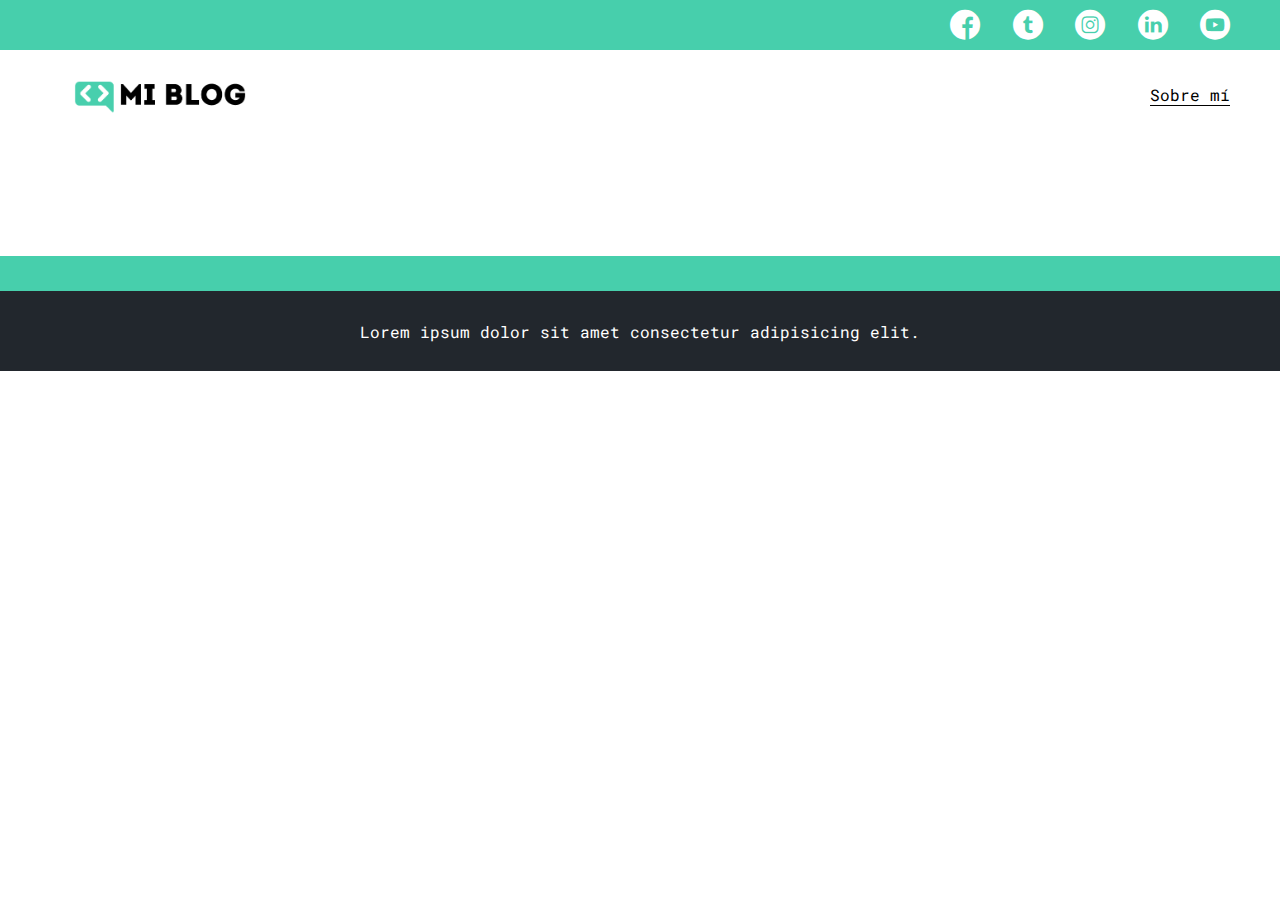
==== blog.html @ 76d6656a "crear la pantalla de blog" ====
<!DOCTYPE html>
<html lang="en">
  <head>
    <meta charset="UTF-8" />
    <meta name="viewport" content="width=device-width, initial-scale=1.0" />
    <title>Mi Blog</title>
    <link rel="stylesheet" href="css/main.css" />
    <link rel="stylesheet" href="css/font/flaticon.css" />
  </head>
  <body>
    <header>
      <section class="header-icons-container">
        <div class="icons">
          <a href="/"><span class="flaticon-001-facebook"></span></a>
          <a href="/"><span class="flaticon-002-twitter"></span></a>
          <a href="/"><span class="flaticon-011-instagram"></span></a>
          <a href="/"><span class="flaticon-010-linkedin"></span></a>
          <a href="/"><span class="flaticon-008-youtube"></span></a>
        </div>
      </section>
      <nav>
        <section class="nav-logo-container">
          <a href="/"
            ><img src="assets/img/logo-negro.png" alt="Logo de mi blog"
          /></a>
        </section>
        <section class="profile-link">
          <a href="perfil.html">Sobre mí</a>
        </section>
      </nav>
    </header>
    <main>
      <section class="grid-container blogpost-img-container">
        <img src="/" alt="" />
      </section>
      <section class="blogpost-main-container">
        <div class="grid-container">
          <h3></h3>
          <article>
            <h1></h1>
            <p></p>
            <p></p>
            <p></p>
          </article>
        </div>
      </section>
      <section class="contact-main-container">
        <div>
          <img src="" alt="" />
          <div class="contact-left">
            <a href=""></a>
            <p></p>
          </div>
        </div>
        <div>
          <img src="" alt="" />
          <div class="contact-right">
            <a href=""></a>
            <p></p>
          </div>
        </div>
      </section>
    </main>
    <footer>
      <p>Lorem ipsum dolor sit amet consectetur adipisicing elit.</p>
    </footer>
  </body>
</html>
---- css/main.css ----
@import url("https://fonts.googleapis.com/css2?family=Roboto+Mono:ital,wght@0,100..700;1,100..700&family=Roboto+Slab:wght@100..900&family=Roboto:ital,wght@0,100..900;1,100..900&display=swap");

body {
  font-family: "Roboto Mono", monospace;
  margin: 0;
  padding: 0;
}

a {
  text-decoration: none;
  display: inline;
  color: black;
}

.home-body {
  position: fixed;
  top: 0;
  bottom: 0;
  left: 0;
  right: 0;
}

.grid-container {
  max-width: 980px;
  margin: auto;
}

header {
  width: 100%;
  height: 140px;
  display: grid;
  grid-template-rows: 1fr 1fr;
}

header .header-icons-container {
  width: 100%;
  height: 50px;
  display: grid;
  background-color: #47cfac;
}

header .header-icons-container .icons {
  width: 300px;
  height: auto;
  display: flex;
  justify-items: flex-end;
  align-items: center;
  justify-content: space-between;
  justify-self: end;
  margin-right: 50px;
}

header .icons span {
  color: white;
}

nav {
  display: grid;
  grid-template-columns: 1fr 1fr;
  height: 90px;
}

nav .nav-logo-container {
  margin-left: 50px;
}

nav .nav-logo-container img {
  width: 220px;
  margin-top: 10px;
}

nav .profile-link {
  display: flex;
  align-items: center;
  justify-content: flex-end;
  margin-right: 50px;
}

nav .profile-link a {
  color: black;
  border-bottom: 1px solid black;
}

.home-main {
  display: grid;
  grid-template-columns: 1fr 4fr 1fr;
  height: 100%;
  background-image: url(../assets/img/cover.png);
  background-position: center;
  background-repeat: no-repeat;
  background-size: cover;
}

.home-main section {
  display: grid;
  grid-column: 2;
  justify-items: center;
  height: 350px;
  margin-top: 80px;
}

.home-main-text {
  font-family: "Roboto Mono", monospace;
  font-size: 30px;
  font-weight: 700;
  letter-spacing: 10px;
  text-align: center;
  color: white;
}

.home-main-button {
  width: 110px;
  height: 50px;
  background: #48cfad;
  text-align: center;
  font-weight: 700;
  font-size: 18px;
  line-height: 50px;
}

.blogs-main {
  display: grid;
}

.blogs-news-container {
  background-color: #e6e9ed;
  padding: 0 50px 40px;
}

.blogs-main-new {
  display: grid;
  grid-template-columns: 2fr 1fr;
  grid-template-rows: 2fr;
}

.blogs-news-img-container {
  grid-column: 1;
}

.blogs-news-img-container img {
  width: 85%;
}

.blogs-news-info-container {
  grid-column: 2;
}

.blogs-news-info-container p {
  margin-bottom: 35px;
}

.blogs-posts-container {
  padding: 0 50px 40px;
}

.blogs-posts-container h3 {
  border-bottom: 1px solid #cdd2da;
  padding-bottom: 20px;
  text-align: center;
}

.blogs-button {
  border: 1px solid #47cfac;
  padding: 10px 15px;
  font-size: 12px;
}

.blogs-posts-container .post-container {
  display: inline-block;
  padding-left: 10px;
  max-width: 30%;
  margin-bottom: 50px;
}

.blogs-posts-container .post-container p {
  margin-bottom: 35px;
}

.blogs-posts-container .post-container img {
  width: 100%;
}

footer {
  width: 100%;
  height: 80px;
  background-color: #22272d;
  border-top: 35px solid #47cfac;
  text-align: center;
}

footer p {
  color: white;
  margin-top: 30px;
}
---- css/font/flaticon.css ----
/*
  	Flaticon icon font: Flaticon
  	Creation date: 20/12/2018 09:27
  	*/

@font-face {
  font-family: "Flaticon";
  src: url("./Flaticon.eot");
  src: url("./Flaticon.eot?#iefix") format("embedded-opentype"),
       url("./Flaticon.woff") format("woff"),
       url("./Flaticon.ttf") format("truetype"),
       url("./Flaticon.svg#Flaticon") format("svg");
  font-weight: normal;
  font-style: normal;
}

@media screen and (-webkit-min-device-pixel-ratio:0) {
  @font-face {
    font-family: "Flaticon";
    src: url("./Flaticon.svg#Flaticon") format("svg");
  }
}

[class^="flaticon-"]:before, [class*=" flaticon-"]:before,
[class^="flaticon-"]:after, [class*=" flaticon-"]:after {   
  font-family: Flaticon;
        font-size: 30px;
font-style: normal;
margin-left: 20px;
}

.flaticon-001-facebook:before { content: "\f100"; }
.flaticon-002-twitter:before { content: "\f101"; }
.flaticon-003-whatsapp:before { content: "\f102"; }
.flaticon-004-groupme:before { content: "\f103"; }
.flaticon-005-kik:before { content: "\f104"; }
.flaticon-006-skype:before { content: "\f105"; }
.flaticon-007-periscope:before { content: "\f106"; }
.flaticon-008-youtube:before { content: "\f107"; }
.flaticon-009-itunes:before { content: "\f108"; }
.flaticon-010-linkedin:before { content: "\f109"; }
.flaticon-011-instagram:before { content: "\f10a"; }
.flaticon-012-messenger:before { content: "\f10b"; }
.flaticon-013-twitter-1:before { content: "\f10c"; }
.flaticon-014-snapchat:before { content: "\f10d"; }
.flaticon-015-reddit:before { content: "\f10e"; }
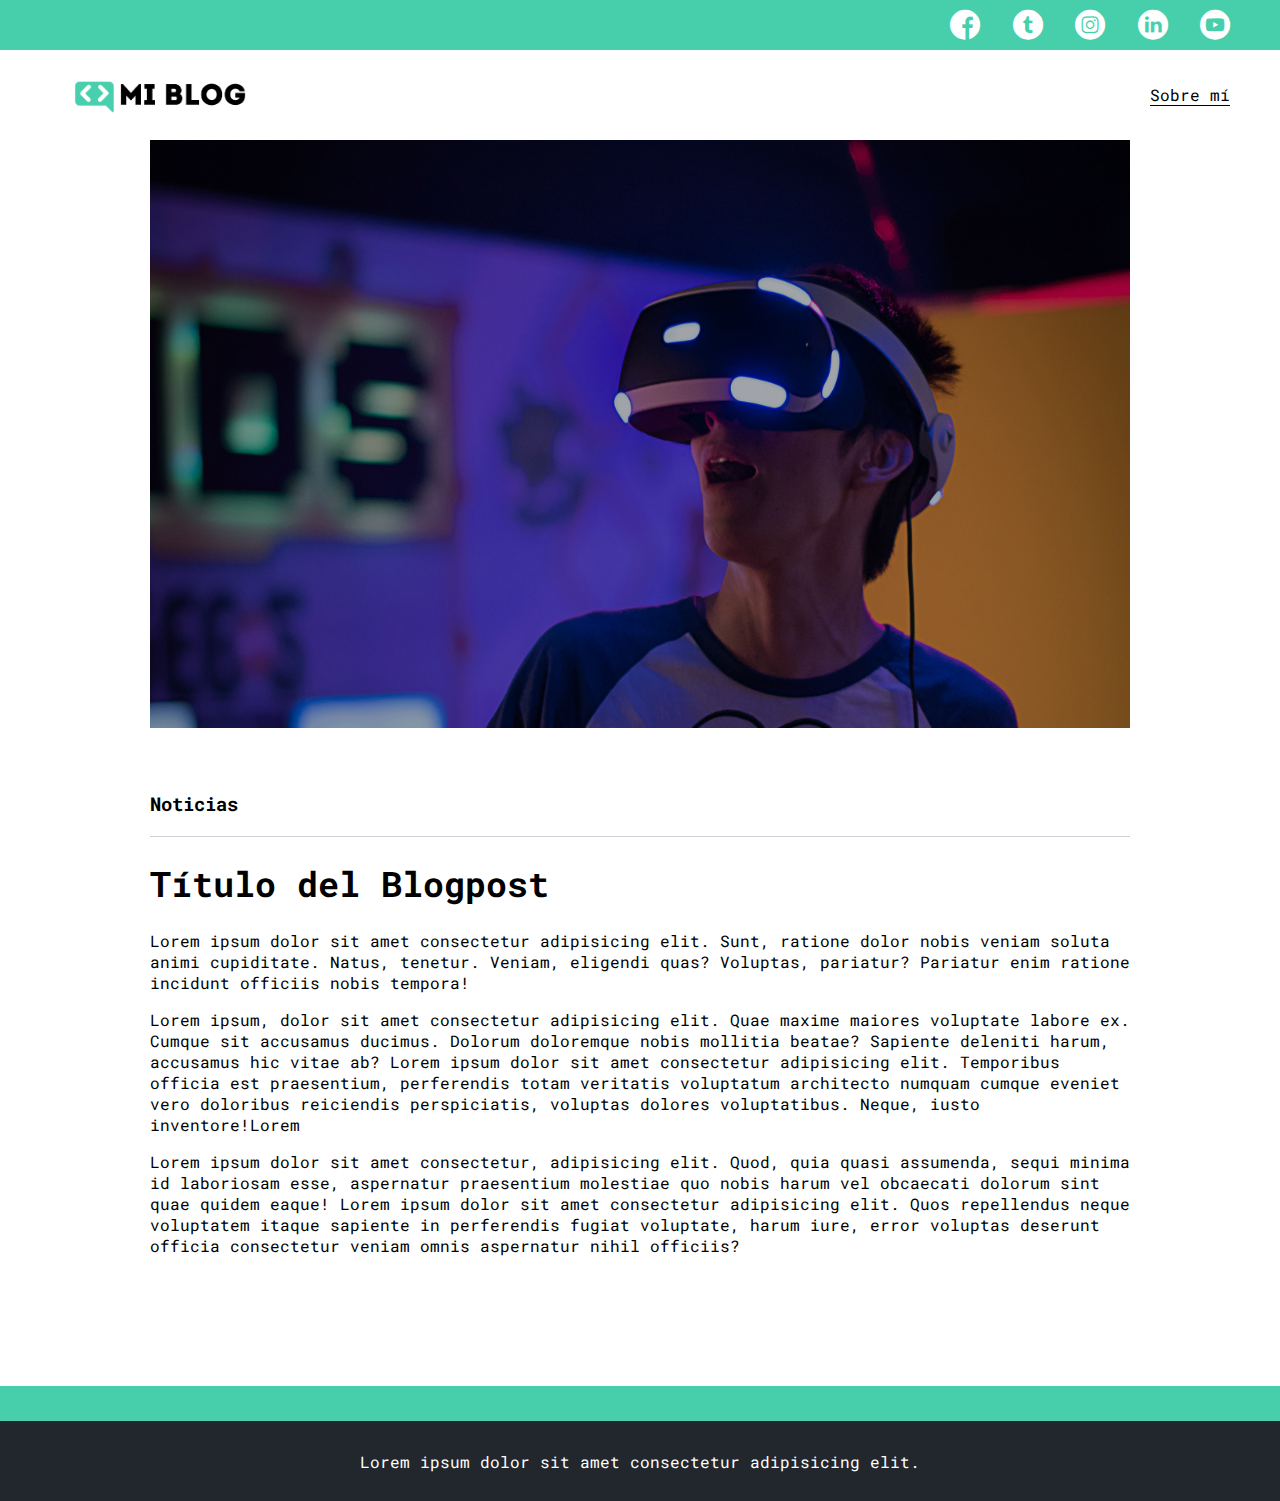
==== commit 0801c56e: "agregando estilos a la pagina de blog" ====
--- a/blog.html
+++ b/blog.html
@@ -31,16 +31,39 @@
     </header>
     <main>
       <section class="grid-container blogpost-img-container">
-        <img src="/" alt="" />
+        <img src="assets/img/post-1.png" alt="" />
       </section>
       <section class="blogpost-main-container">
         <div class="grid-container">
-          <h3></h3>
+          <h3>Noticias</h3>
           <article>
-            <h1></h1>
-            <p></p>
-            <p></p>
-            <p></p>
+            <h1>Título del Blogpost</h1>
+            <p>
+              Lorem ipsum dolor sit amet consectetur adipisicing elit. Sunt,
+              ratione dolor nobis veniam soluta animi cupiditate. Natus,
+              tenetur. Veniam, eligendi quas? Voluptas, pariatur? Pariatur enim
+              ratione incidunt officiis nobis tempora!
+            </p>
+            <p>
+              Lorem ipsum, dolor sit amet consectetur adipisicing elit. Quae
+              maxime maiores voluptate labore ex. Cumque sit accusamus ducimus.
+              Dolorum doloremque nobis mollitia beatae? Sapiente deleniti harum,
+              accusamus hic vitae ab? Lorem ipsum dolor sit amet consectetur
+              adipisicing elit. Temporibus officia est praesentium, perferendis
+              totam veritatis voluptatum architecto numquam cumque eveniet vero
+              doloribus reiciendis perspiciatis, voluptas dolores voluptatibus.
+              Neque, iusto inventore!Lorem
+            </p>
+            <p>
+              Lorem ipsum dolor sit amet consectetur, adipisicing elit. Quod,
+              quia quasi assumenda, sequi minima id laboriosam esse, aspernatur
+              praesentium molestiae quo nobis harum vel obcaecati dolorum sint
+              quae quidem eaque! Lorem ipsum dolor sit amet consectetur
+              adipisicing elit. Quos repellendus neque voluptatem itaque
+              sapiente in perferendis fugiat voluptate, harum iure, error
+              voluptas deserunt officia consectetur veniam omnis aspernatur
+              nihil officiis?
+            </p>
           </article>
         </div>
       </section>
--- a/css/main.css
+++ b/css/main.css
@@ -192,3 +192,24 @@
   color: white;
   margin-top: 30px;
 }
+
+.blogpost-img-container {
+  padding: 0 50px 40px;
+}
+
+.blogpost-img-container img {
+  width: 100%;
+}
+
+.blogpost-main-container {
+  padding: 0 50px 40px;
+}
+
+.blogpost-main-container h3 {
+  border-bottom: 1px solid #cdd2da;
+  padding-bottom: 20px;
+}
+
+.blogpost-main-container article h1 {
+  font-size: 35px;
+}
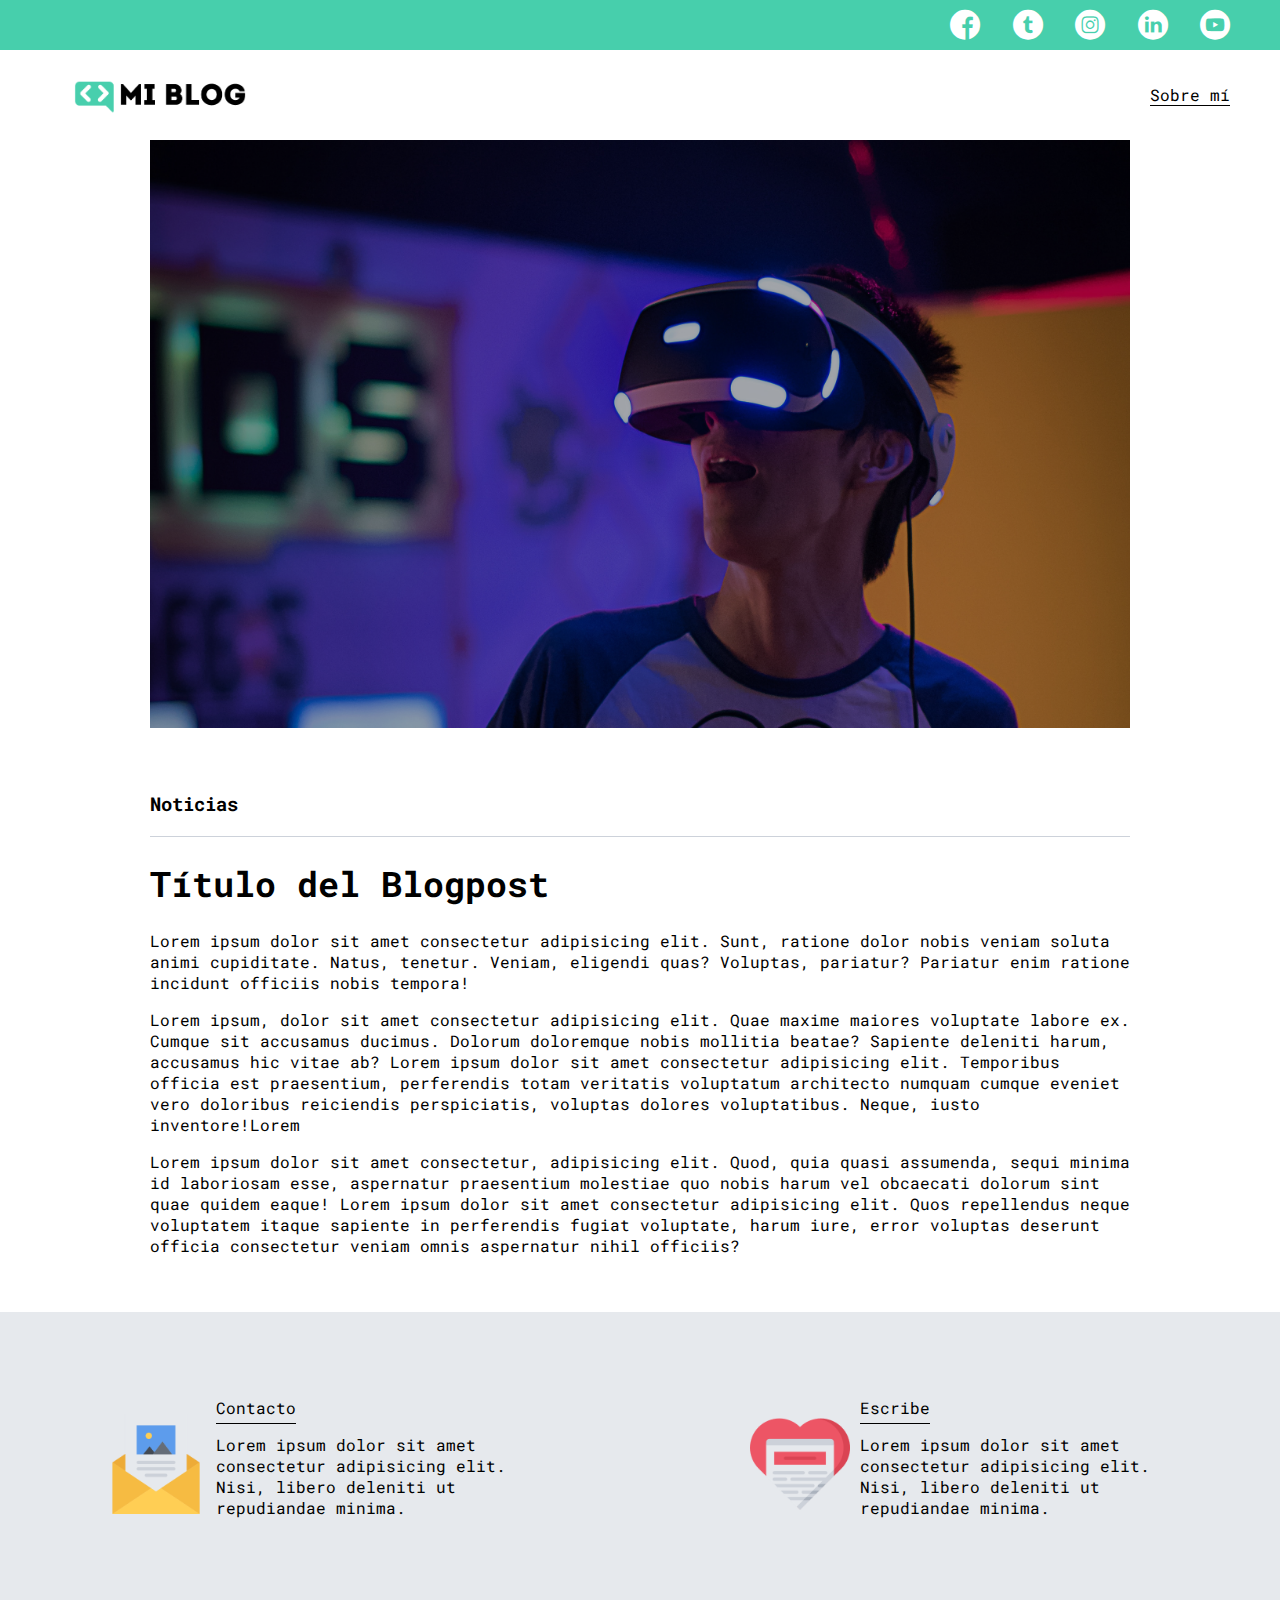
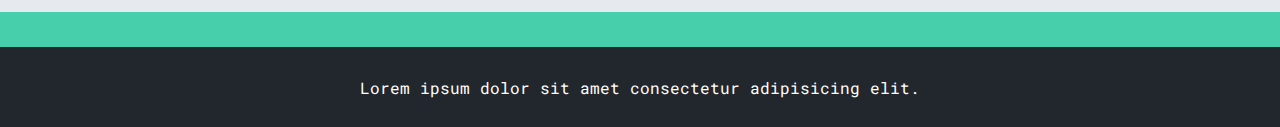
==== commit 452ca015: "seccion de contacto" ====
--- a/blog.html
+++ b/blog.html
@@ -69,17 +69,23 @@
       </section>
       <section class="contact-main-container">
         <div>
-          <img src="" alt="" />
+          <img src="assets/img/013-newsletter.png" alt="" />
           <div class="contact-left">
-            <a href=""></a>
-            <p></p>
+            <a href="/">Contacto</a>
+            <p>
+              Lorem ipsum dolor sit amet consectetur adipisicing elit. Nisi,
+              libero deleniti ut repudiandae minima.
+            </p>
           </div>
         </div>
         <div>
-          <img src="" alt="" />
+          <img src="assets/img/006-like.png" alt="" />
           <div class="contact-right">
-            <a href=""></a>
-            <p></p>
+            <a href="/">Escribe</a>
+            <p>
+              Lorem ipsum dolor sit amet consectetur adipisicing elit. Nisi,
+              libero deleniti ut repudiandae minima.
+            </p>
           </div>
         </div>
       </section>
--- a/css/main.css
+++ b/css/main.css
@@ -213,3 +213,32 @@
 .blogpost-main-container article h1 {
   font-size: 35px;
 }
+
+.contact-main-container {
+  width: 100%;
+  min-height: 250px;
+  background-color: #e6e9ed;
+  text-align: center;
+  padding-bottom: 50px;
+}
+
+.contact-main-container div {
+  display: inline-block;
+  width: 49.5%;
+  height: 100%;
+}
+
+.contact-main-container div a {
+  border-bottom: 1px solid black;
+  padding-bottom: 5px;
+}
+
+.contact-main-container .contact-left,
+.contact-main-container .contact-right {
+  text-align: initial;
+  margin-top: 85px;
+}
+
+.contact-main-container img {
+  width: 100px;
+}
